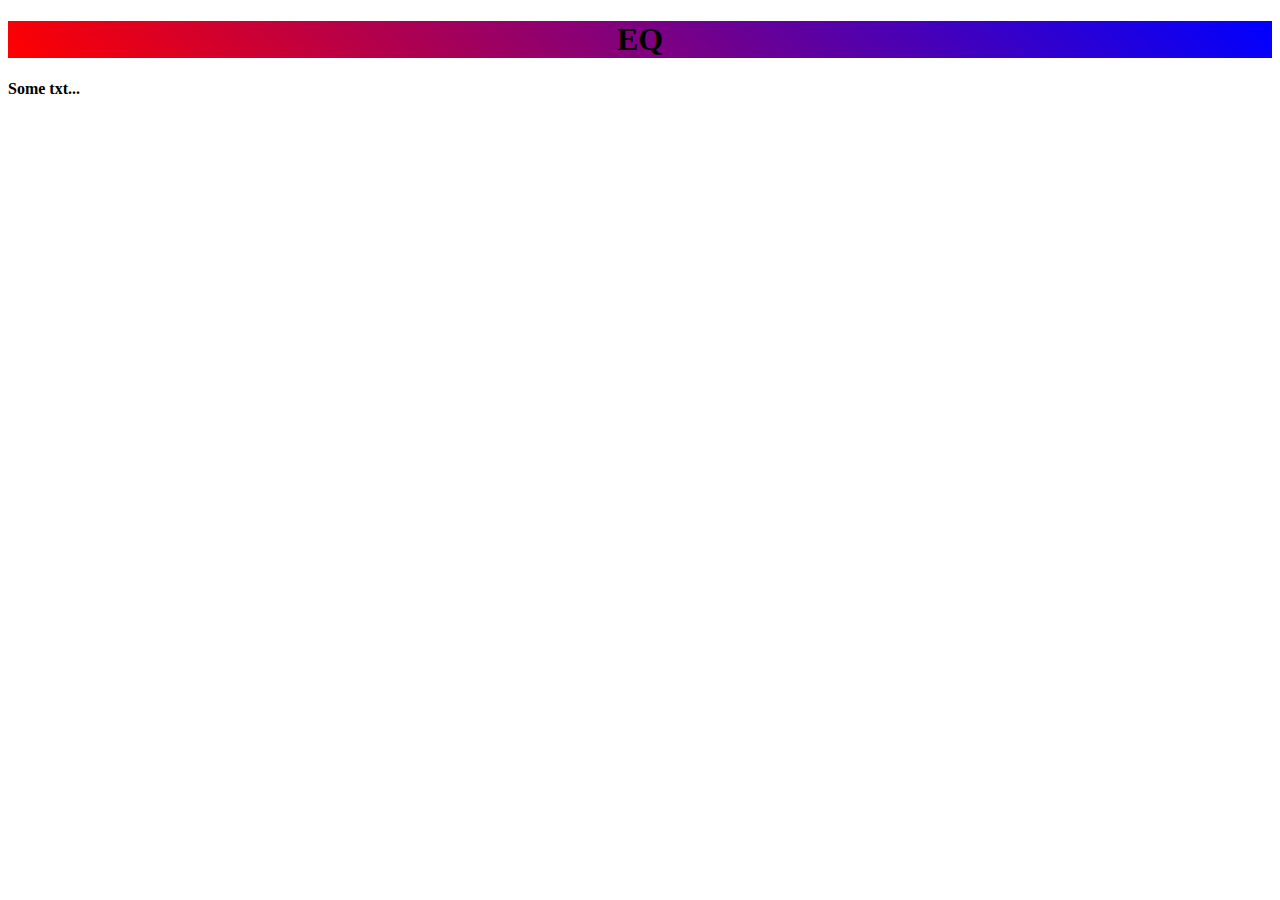
==== main.html @ dce5eaec "Add files via upload" ====
<!DOCTYPE html>
<html lang="en">
<head>
    <link rel="stylesheet" href="style.css">
    <meta charset="UTF-8">
    <meta name="viewport" content="width=device-width, initial-scale=1.0">
    <title>GOIDA</title>
</head>
<body>
    <div class="some_div">   
         <h1>EQ</h1>
    </div>
    <p>
        <h4>Some txt...</h4>
    </p>
</body>
</html>
---- style.css ----
body {
    .some_div{
        background-image: linear-gradient(45deg, red, blue);
        text-align: center;
    }
}
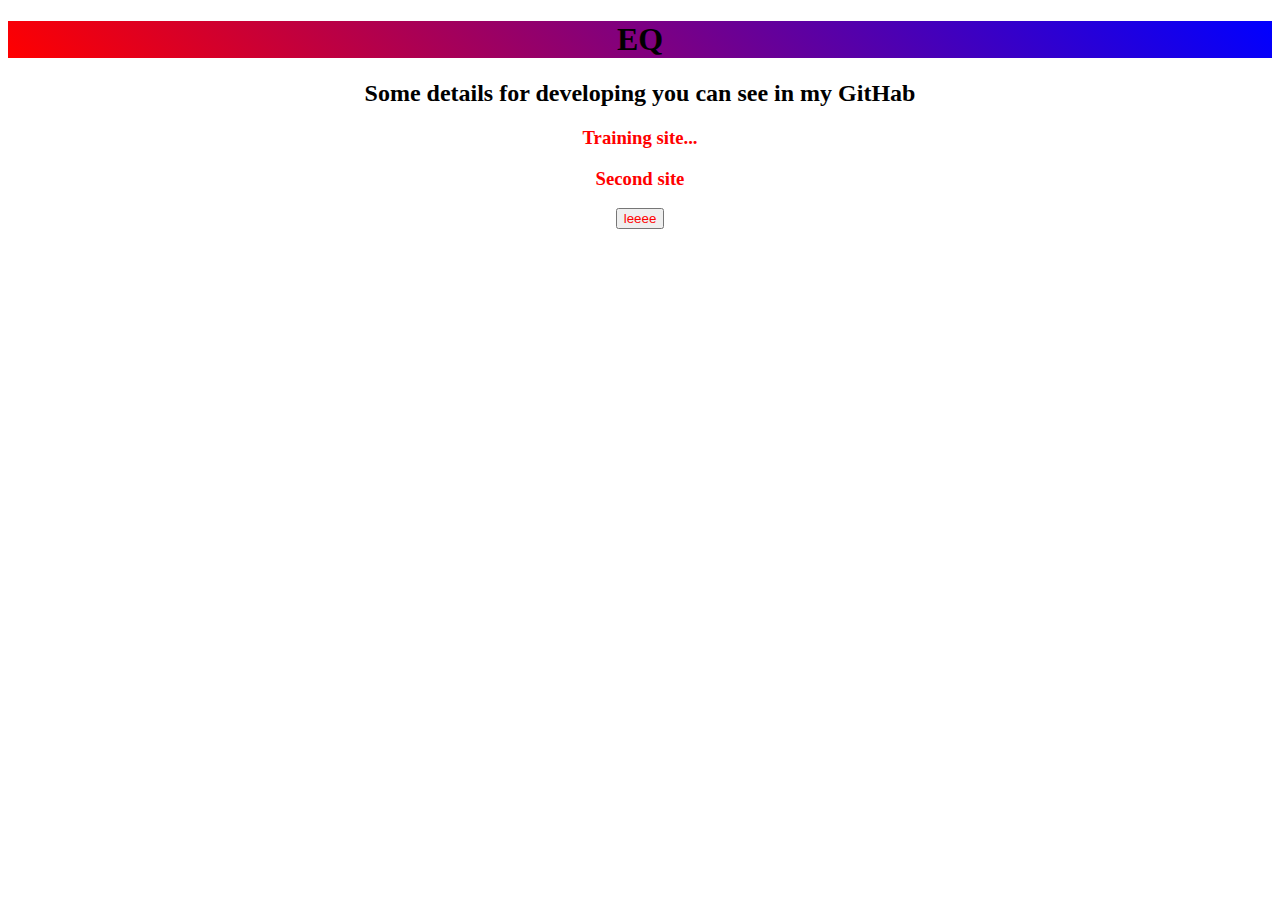
==== commit 3b37c392: "Add files via upload" ====
--- a/main.html
+++ b/main.html
@@ -7,11 +7,16 @@
     <title>GOIDA</title>
 </head>
 <body>
-    <div class="some_div">   
+    <section class="some_class1">   
          <h1>EQ</h1>
-    </div>
-    <p>
-        <h4>Some txt...</h4>
-    </p>
+    </section>
+    <section class = "some_class2">
+        <p>
+            <h2>Some details for developing you can see in my GitHab</h2>
+        </p>
+    </section>
+    <h3><a href="https://github.com/Ivansups/WEB-Project">Training site...</a></h3>
+    <h3><a href="main2.html">Second site</a></h3>
+    <button><a href="main2.html">leeee</a></button>
 </body>
 </html>--- a/style.css
+++ b/style.css
@@ -1,6 +1,13 @@
 body {
-    .some_div{
+    text-align: center;
+    a, u {
+        text-decoration: none;
+        color: red;
+    }
+    .some_class1{
         background-image: linear-gradient(45deg, red, blue);
-        text-align: center;
+    }
+    .some_class2{
+        font-family: 'Times New Roman', Times, serif;
     }
 }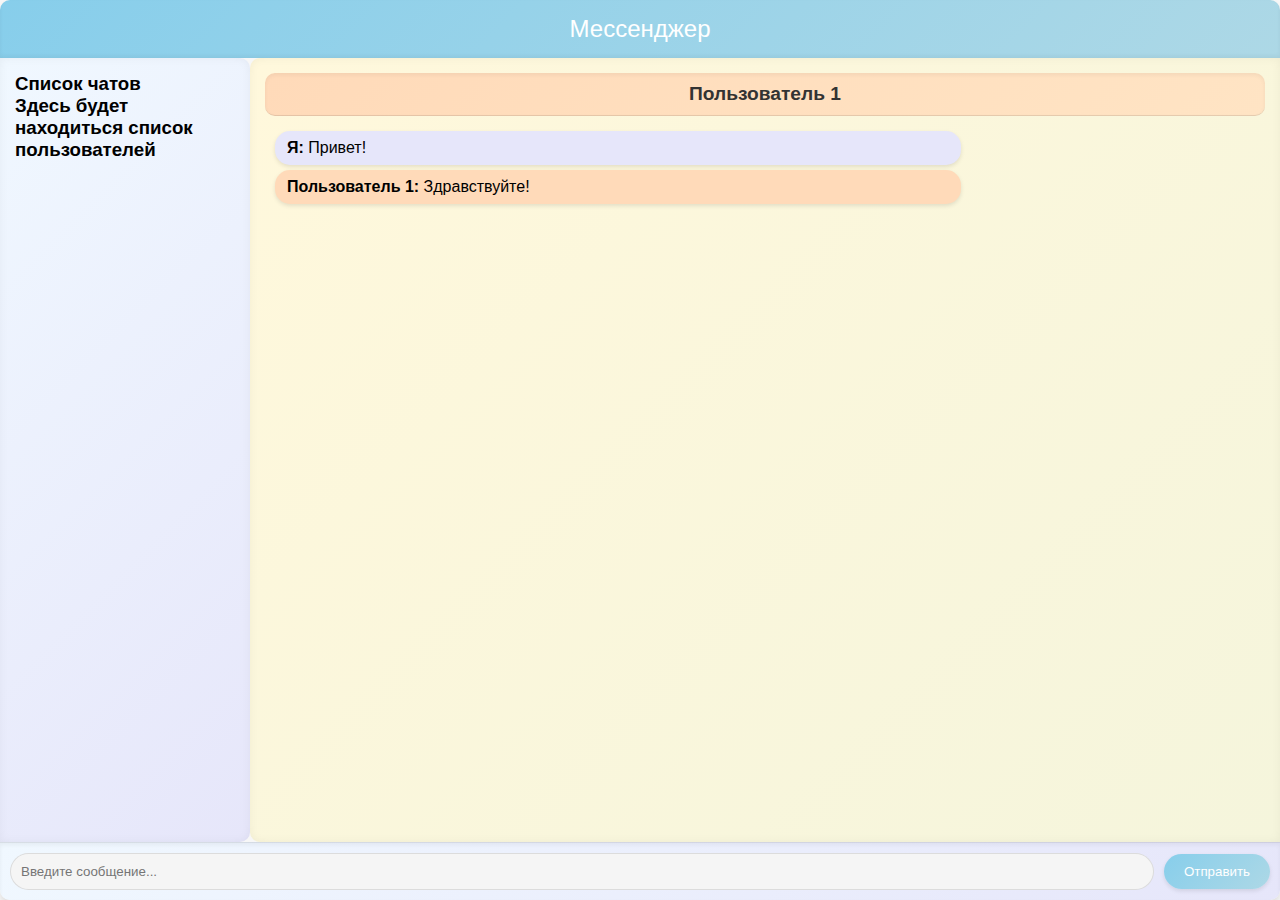
==== commit f1e7676a: "Add files via upload" ====
--- a/main.html
+++ b/main.html
@@ -1,22 +1,43 @@
 <!DOCTYPE html>
-<html lang="en">
+<html lang="ru">
 <head>
-    <link rel="stylesheet" href="style.css">
     <meta charset="UTF-8">
     <meta name="viewport" content="width=device-width, initial-scale=1.0">
-    <title>GOIDA</title>
+    <title>Мессенджер</title>
+    <link rel="stylesheet" href="style.css">
 </head>
 <body>
-    <section class="some_class1">   
-         <h1>EQ</h1>
+    <section class="messenger-container">
+        <!-- Шапка мессенджера -->
+        <header>Мессенджер</header>
+
+        <main>
+            <!-- Секция списка чатов -->
+            <section class="chat-list-section">
+                <h3>Список чатов</h3>
+                <h3>Здесь будет находиться список пользователей</h3>
+            </section>
+
+            <!-- Секция области чата -->
+            <section class="chat-section">
+                <!-- Заголовок чата -->
+                <section class="chat-header-section">
+                    <h3>Пользователь 1</h3>
+                </section>
+
+                <!-- Сообщения чата -->
+                <section class="messages-section">
+                    <p><strong>Я:</strong> Привет!</p>
+                    <p><strong>Пользователь 1:</strong> Здравствуйте!</p>
+                </section>
+            </section>
+        </main>
+
+        <!-- Нижняя панель (ввод сообщения) -->
+        <footer>
+            <input type="text" placeholder="Введите сообщение...">
+            <button>Отправить</button>
+        </footer>
     </section>
-    <section class = "some_class2">
-        <p>
-            <h2>Some details for developing you can see in my GitHab</h2>
-        </p>
-    </section>
-    <h3><a href="https://github.com/Ivansups/WEB-Project">Training site...</a></h3>
-    <h3><a href="main2.html">Second site</a></h3>
-    <button><a href="main2.html">leeee</a></button>
 </body>
 </html>--- a/style.css
+++ b/style.css
@@ -1,13 +1,151 @@
-body {
+* {
+    margin: 0;
+    padding: 0;
+    box-sizing: border-box;
+}
+
+body, html {
+    height: 100%;
+    font-family: 'Roboto', Arial, sans-serif; /* Более современный шрифт */
+    background-color: #f7f7f7; /* Мягкий фоновый цвет */
+}
+
+.messenger-container {
+    display: flex;
+    flex-direction: column;
+    height: 100%;
+    border-radius: 10px; /* Закругляем контейнер */
+    overflow: hidden; /* Убираем скроллбары при необходимости */
+    box-shadow: 0 4px 6px rgba(0, 0, 0, 0.1); /* Добавляем мягкую тень */
+}
+
+header {
+    background: linear-gradient(135deg, #87CEEB, #ADD8E6); /* Мягкий градиент с голубыми оттенками */
+    color: white;
+    padding: 15px 20px;
     text-align: center;
-    a, u {
-        text-decoration: none;
-        color: red;
-    }
-    .some_class1{
-        background-image: linear-gradient(45deg, red, blue);
-    }
-    .some_class2{
-        font-family: 'Times New Roman', Times, serif;
-    }
+    font-size: 1.5rem;
+    border-bottom-left-radius: 0; /* Сохраняем закругление */
+    border-bottom-right-radius: 0;
+    box-shadow: inset 0 -2px 4px rgba(0, 0, 0, 0.05); /* Добавляем внутреннюю тень */
+}
+
+main {
+    display: flex;
+    flex-grow: 1;
+    overflow: hidden;
+}
+
+/* Стили для секции списка чатов */
+.chat-list-section {
+    width: 250px;
+    background: linear-gradient(135deg, #F0F8FF, #E6E6FA); /* Пастельные оттенки голубого */
+    padding: 15px;
+    overflow-y: auto;
+    border-right: none; /* Убираем жесткую границу */
+    box-shadow: inset 0 0 10px rgba(0, 0, 0, 0.05); /* Добавляем мягкую внутреннюю тень */
+    border-top-right-radius: 10px; /* Закругляем правый верхний угол */
+    border-bottom-right-radius: 10px; /* Закругляем правый нижний угол */
+}
+
+/* Стили для секции области чата */
+.chat-section {
+    flex-grow: 1;
+    display: flex;
+    flex-direction: column;
+    background: linear-gradient(135deg, #FFF8DC, #F5F5DC); /* Пастельные оттенки кремового */
+    padding: 15px;
+    overflow-y: auto;
+    border-top-left-radius: 10px; /* Закругляем левый верхний угол */
+    border-bottom-left-radius: 10px; /* Закругляем левый нижний угол */
+    box-shadow: inset 0 0 10px rgba(0, 0, 0, 0.05); /* Добавляем мягкую внутреннюю тень */
+}
+
+/* Стили для заголовка чата */
+.chat-header-section {
+    background: linear-gradient(135deg, #FFDAB9, #FFE4C4); /* Пастельные оттенки персикового */
+    padding: 10px;
+    border-bottom: 1px solid rgba(0, 0, 0, 0.1); /* Мягкая граница */
+    text-align: center;
+    border-radius: 10px; /* Закругляем углы */
+    box-shadow: inset 0 2px 4px rgba(0, 0, 0, 0.05); /* Добавляем мягкую внутреннюю тень */
+}
+
+.chat-header-section h3 {
+    margin: 0;
+    font-size: 1.2rem;
+    color: #333; /* Темно-серый цвет для текста */
+}
+
+/* Стили для секции сообщений чата */
+.messages-section {
+    flex-grow: 1;
+    padding: 10px;
+    overflow-y: auto;
+    border-radius: 10px; /* Закругляем углы */
+}
+
+/* Сообщения чата */
+.messages-section p {
+    margin: 5px 0;
+    padding: 8px 12px;
+    border-radius: 15px; /* Очень закругленные углы */
+    max-width: 70%; /* Ограничиваем ширину сообщений */
+    word-wrap: break-word; /* Перенос слов */
+    box-shadow: 0 2px 4px rgba(0, 0, 0, 0.1); /* Мягкая тень */
+}
+
+.messages-section p strong {
+    font-weight: bold;
+}
+
+.messages-section p:nth-child(odd) {
+    background: #E6E6FA; /* Пастельный фиолетовый для одного пользователя */
+    align-self: flex-start; /* Выравнивание слева */
+}
+
+.messages-section p:nth-child(even) {
+    background: #FFDAB9; /* Пастельный персиковый для другого пользователя */
+    align-self: flex-end; /* Выравнивание справа */
+}
+
+footer {
+    background: linear-gradient(135deg, #F0F8FF, #E6E6FA); /* Мягкий градиент с голубыми оттенками */
+    padding: 10px;
+    display: flex;
+    align-items: center;
+    border-top: 1px solid rgba(0, 0, 0, 0.1); /* Мягкая граница */
+    box-shadow: inset 0 2px 4px rgba(0, 0, 0, 0.05); /* Добавляем мягкую внутреннюю тень */
+}
+
+footer input[type="text"] {
+    flex-grow: 1;
+    padding: 10px;
+    margin-right: 10px;
+    border: 1px solid rgba(0, 0, 0, 0.1);
+    border-radius: 20px; /* Очень закругленные углы */
+    background: #F5F5F5; /* Легкий серый фон */
+    transition: all 0.3s ease; /* Анимация при наведении */
+}
+
+footer input[type="text"]:focus {
+    outline: none;
+    border-color: #ADD8E6; /* Голубой цвет при фокусе */
+    box-shadow: 0 0 5px rgba(173, 216, 230, 0.5); /* Мягкая тень при фокусе */
+}
+
+footer button {
+    padding: 10px 20px;
+    border: none;
+    background: linear-gradient(135deg, #87CEEB, #ADD8E6); /* Мягкий градиент голубого */
+    color: white;
+    border-radius: 20px; /* Очень закругленные углы */
+    cursor: pointer;
+    transition: all 0.3s ease; /* Анимация при наведении */
+    box-shadow: 0 2px 4px rgba(0, 0, 0, 0.1); /* Мягкая тень */
+}
+
+footer button:hover {
+    background: linear-gradient(135deg, #6495ED, #87CEEB); /* Более насыщенный градиент при наведении */
+    box-shadow: 0 4px 6px rgba(0, 0, 0, 0.1); /* Немного больше тени */
 }